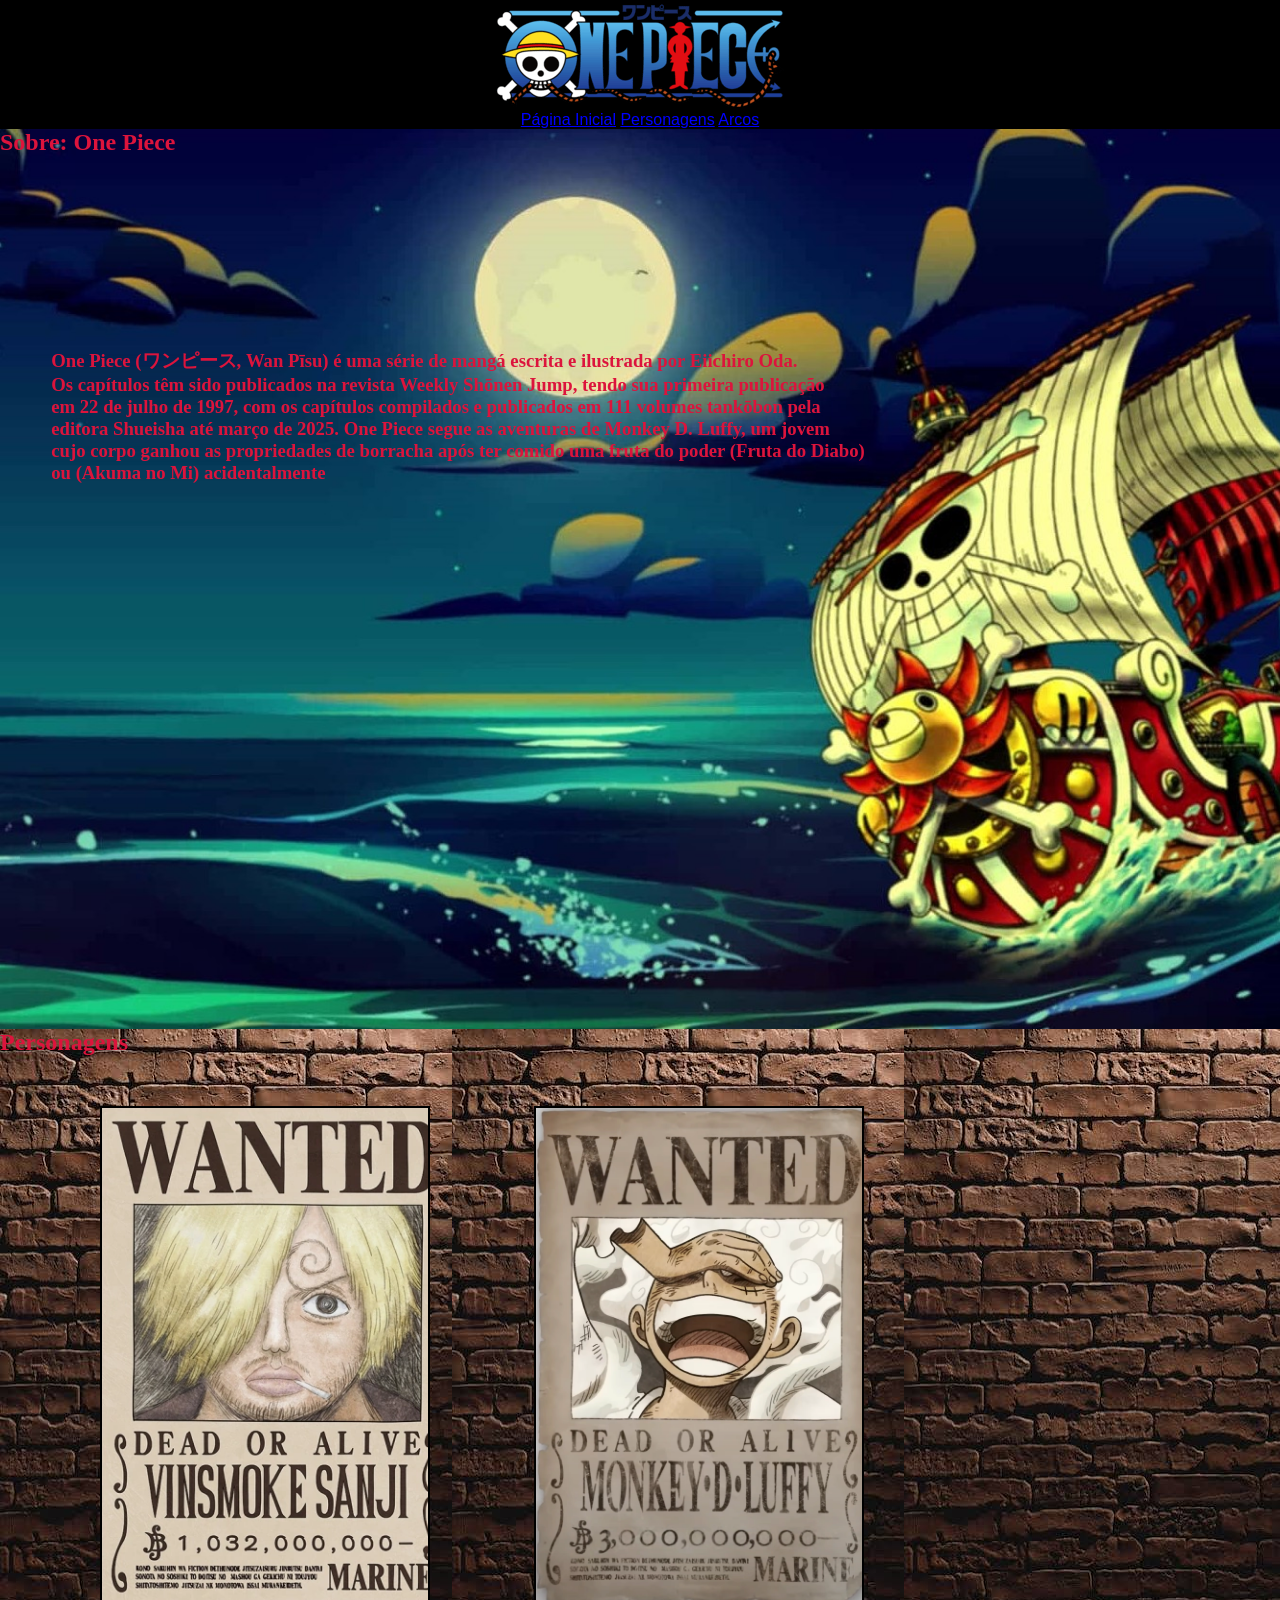
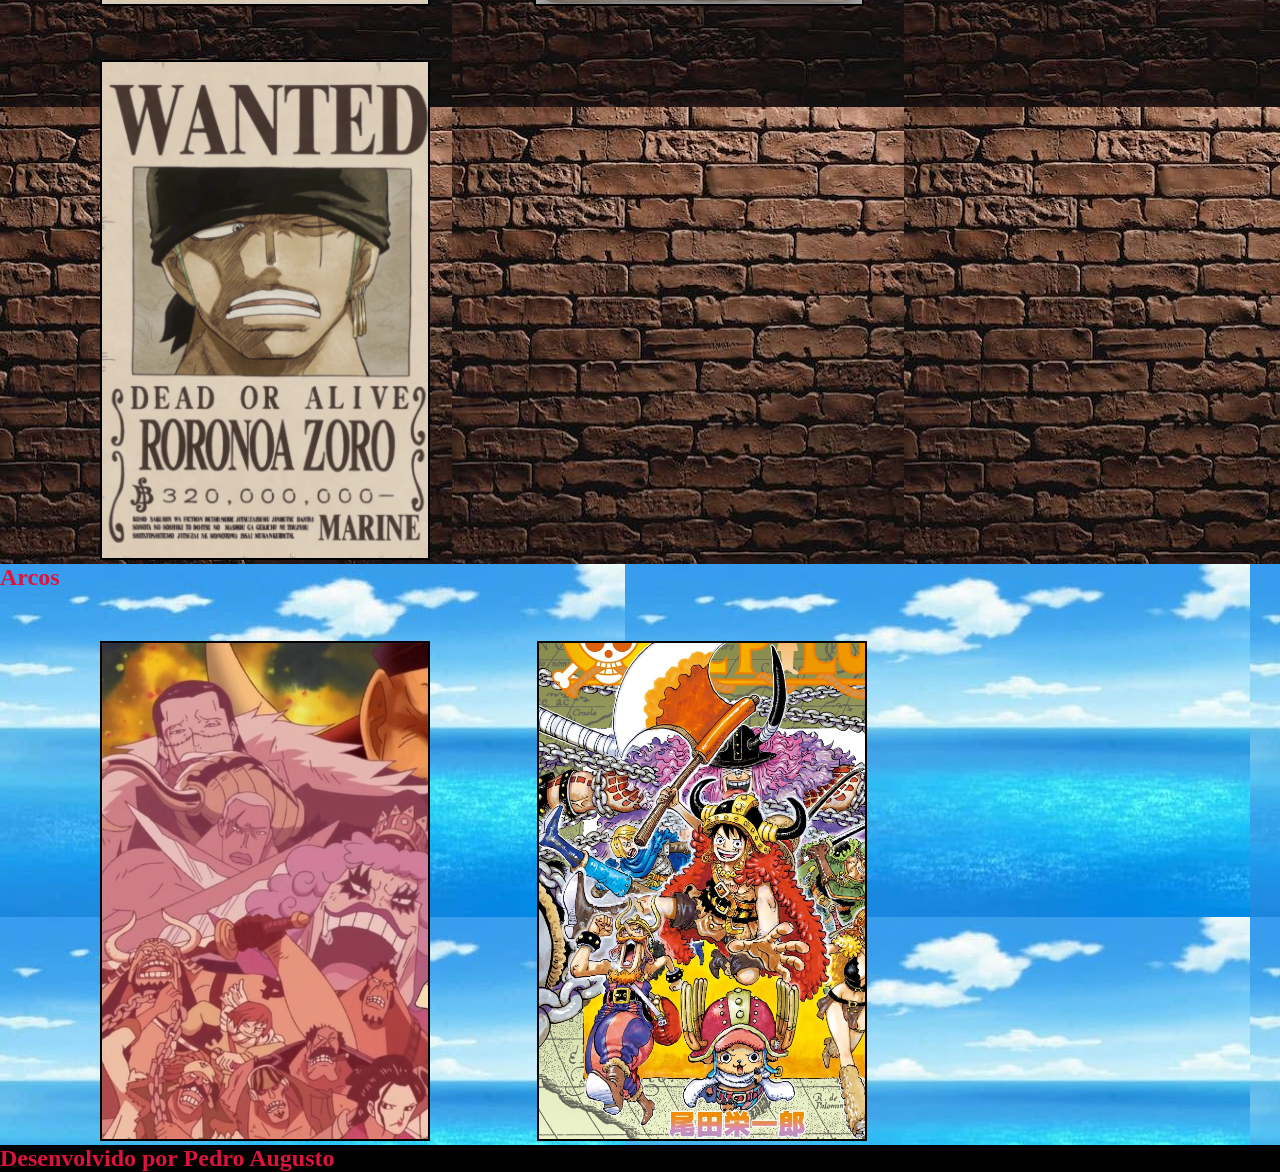
==== index.html @ 939e0319 "one piece" ====
<!DOCTYPE html>
<html lang="pt-br">
<head>
    <meta charset="UTF-8">
    <meta name="viewport" content="width=device-width, initial-scale=1.0">
    <link rel="stylesheet" href="./style.css">
    <link rel="icon" type="image/png" href="./imagen/Crountch-One-Piece-Jolly-Roger-Luffys-flag.256.png">
    <title>One Piece</title>
</head>
<header>
    <img src="./imagen/anime-one-piece-logo-png_seeklogo-518909.png" alt="">
    <nav>
        <a href="./index.html">Página Inicial</a>
        <a href="">Personagens</a>
        <a href="">Arcos</a>
    </nav>
</header>
<body>
<section>
<article>
<h2> Sobre: One Piece</h2>
<div class="cartas"><h3>One Piece (ワンピース, Wan Pīsu) é uma série de mangá escrita e ilustrada por Eiichiro Oda. <br> Os capítulos têm sido publicados na revista Weekly Shōnen Jump, tendo sua primeira publicação <br>em 22 de julho de 1997, com os capítulos compilados e publicados em 111 volumes tankōbon pela <br>editora Shueisha até março de 2025. One Piece segue as aventuras de Monkey D. Luffy, um jovem <br>cujo corpo ganhou as propriedades de borracha após ter comido uma fruta do poder (Fruta do Diabo)<br> ou (Akuma no Mi) acidentalmente</h3></div><br>
</article>
</section>
<section style="background-image: url(./imagen/parede.jfif);">
    <h2>Personagens</h2>
    <div class="recopensa"></div>
    <div class="recopensa02"></div>
    <div class="recopensa03"></div>
    </section>
    <section style="background-image: url(./imagen/images.jfif);">
        <h2>Arcos</h2>
        <div class="Arcos"></div>
        <div class="Arcos02"></div>
    </section>
</body>
<footer style="background-color: black;">
    <h2>Desenvolvido por Pedro Augusto
    </h2>
</footer>
</html>
---- style.css ----
*{
    margin: 0%;
    padding: 0%;
    box-sizing: border-box;
}
header{
    
    background-color: black;
    font-family: 'One Piece', sans-serif;
    text-align: center;    
                               
}
a{
    font-family: 'One Piece', sans-serif;
      color:blue;
}
article{
    background-image: url(./imagen/one-piece-pictures-a490z6ais4fwsurq.jpg);
    background-repeat: no-repeat;
    background-size: cover;
    height: 900px;
    
}
.cartas{
    color: crimson;
    margin: 5%;
    padding: 5%;
    margin-right: 10%;
    margin-top: 10%;
    margin-left: -1%;
    box-sizing: border-box;
}
h2{
    color:crimson ;
}
.recopensa{
    width: 330px;
    height: 500px;
    padding-left: 20px;
    padding-top: 30PX;
    border: 2PX solid black;
    margin-top: 50px;
    margin-left: 100px;
    display: inline-block;
    background-image: url(./imagen/Sanji\ cartas\ de\ procurado.webp);
    background-size: cover;
    background-repeat: no-repeat;
}
.recopensa02{
    width: 330px;
    height: 500px;
    padding-left: 20px;
    padding-top: 30PX;
    border: 2PX solid black;
    margin-top: 50px;
    margin-left: 100px;
    display: inline-block;
    background-image: url(./imagen/Monkey_D._Luffycartas\ de\ procurado.webp);
    background-size: cover;
    background-repeat: no-repeat;
}
.recopensa03{
    width: 330px;
    height: 500px;
    padding-left: 20px;
    padding-top: 30PX;
    border: 2PX solid black;
    margin-top: 50px;
    margin-left: 100px;
    margin-right: 3px;
    display: inline-block;
    background-image: url(./imagen/Roronoa_Zoro\ cartas\ de\ procurado.webp);
    background-size: cover;
    background-repeat: no-repeat;
}
.Arcos{
    width: 330px;
    height: 500px;
    padding-left: 20px;
    padding-top: 30PX;
    border: 2PX solid black;
    margin-top: 50px;
    margin-left: 100px;
    margin-right: 3px;
    display: inline-block;
    background-image: url(./imagen/Marineford_Arc.webp);
    background-size: cover;
    background-repeat: no-repeat;
}
.Arcos02{
    width: 330px;
    height: 500px;
    padding-left: 20px;
    padding-top: 30PX;
    border: 2PX solid black;
    margin-top: 50px;
    margin-left: 100px;
    margin-right: 3px;
    display: inline-block;
    background-image: url(./imagen/Elbaph_Arc.webp);
    background-size: cover;
    background-repeat: no-repeat;
}
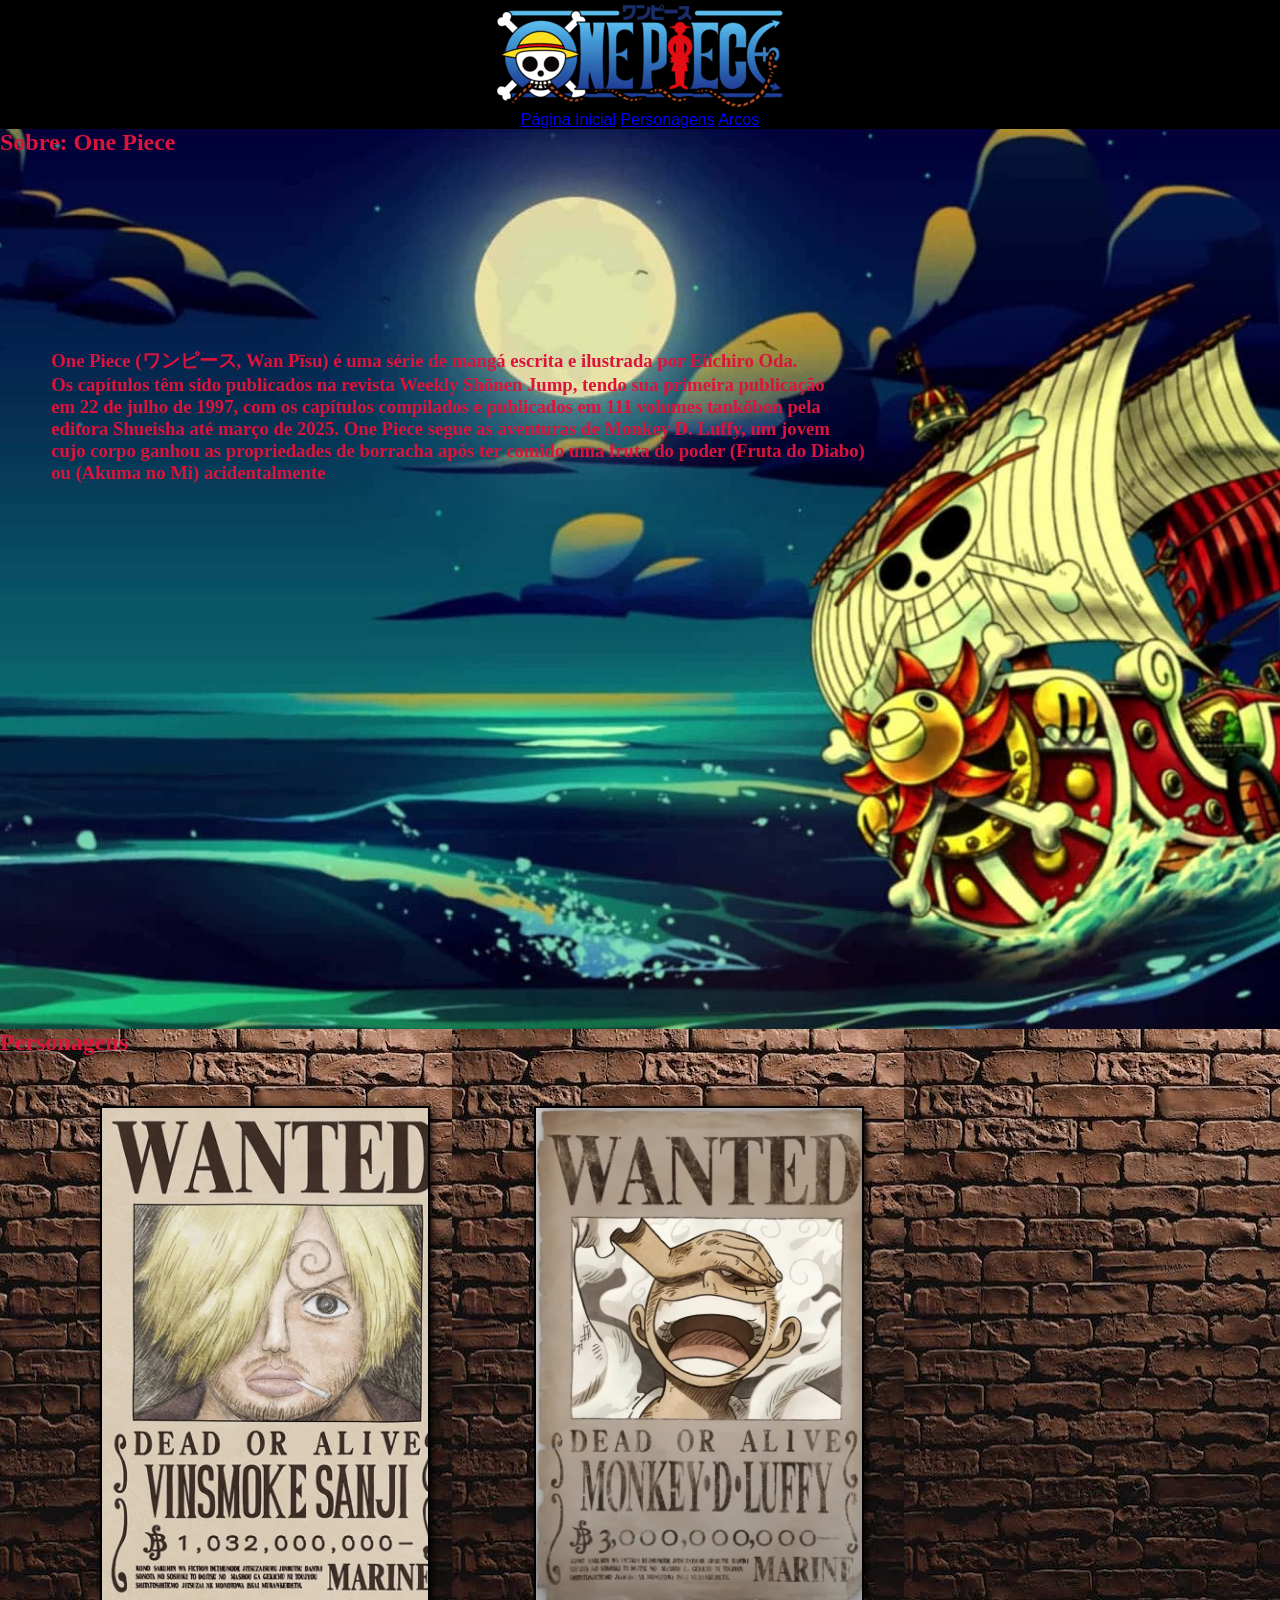
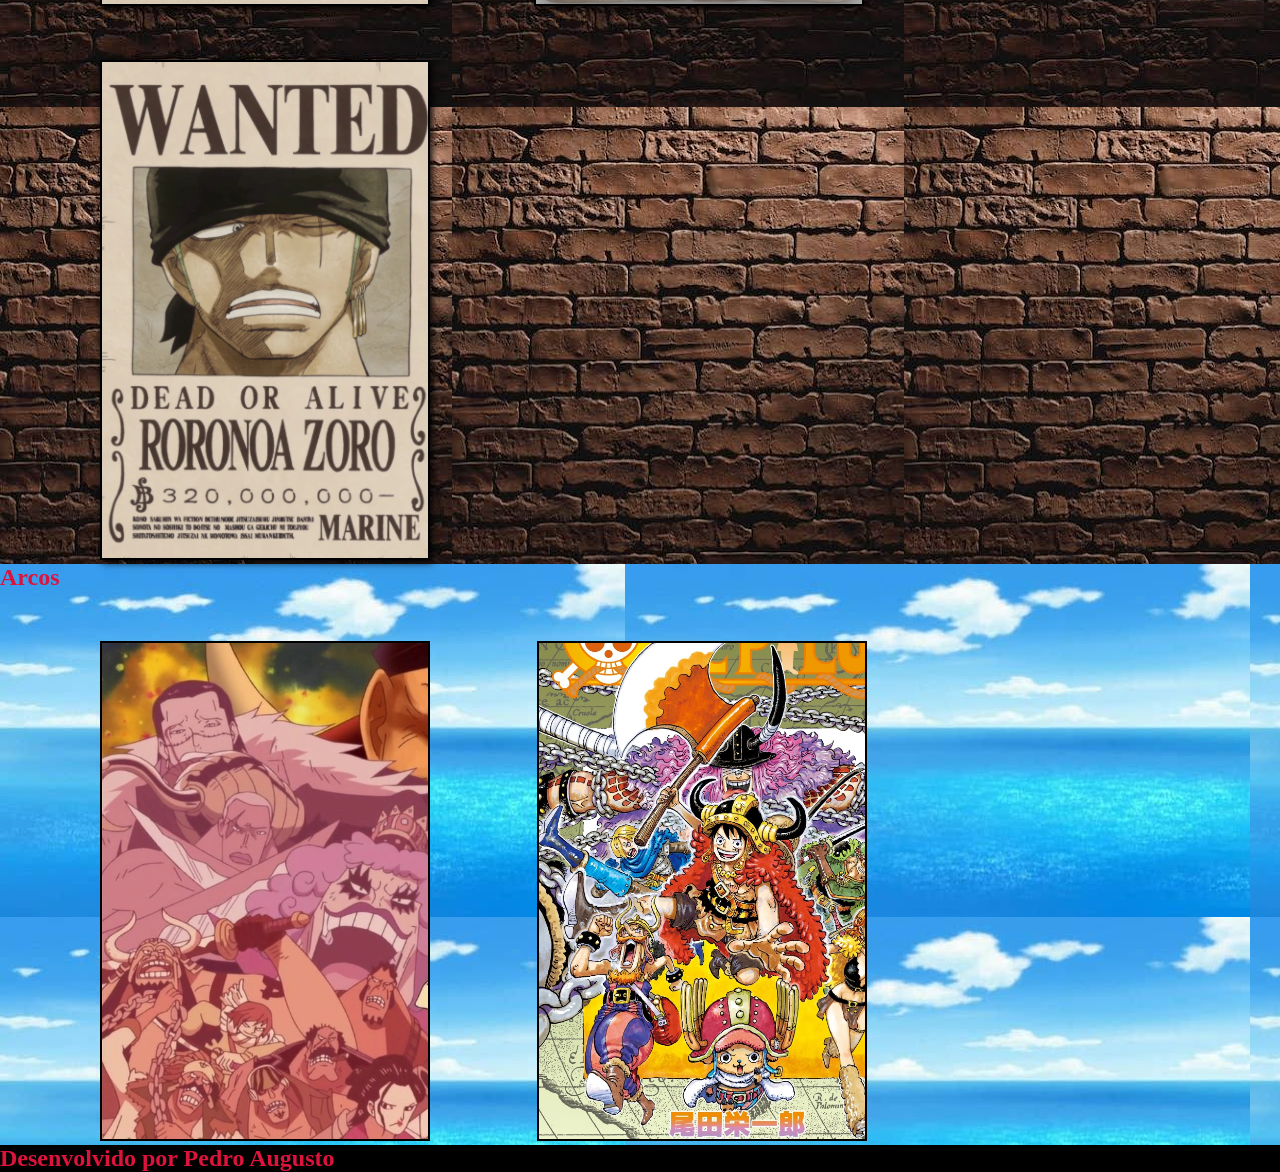
==== commit 642296cf: "pagina de personagens" ====
--- a/index.html
+++ b/index.html
@@ -11,7 +11,7 @@
     <img src="./imagen/anime-one-piece-logo-png_seeklogo-518909.png" alt="">
     <nav>
         <a href="./index.html">Página Inicial</a>
-        <a href="">Personagens</a>
+        <a href="./personagens.html">Personagens</a>
         <a href="">Arcos</a>
     </nav>
 </header>
@@ -19,7 +19,7 @@
 <section>
 <article>
 <h2> Sobre: One Piece</h2>
-<div class="cartas"><h3>One Piece (ワンピース, Wan Pīsu) é uma série de mangá escrita e ilustrada por Eiichiro Oda. <br> Os capítulos têm sido publicados na revista Weekly Shōnen Jump, tendo sua primeira publicação <br>em 22 de julho de 1997, com os capítulos compilados e publicados em 111 volumes tankōbon pela <br>editora Shueisha até março de 2025. One Piece segue as aventuras de Monkey D. Luffy, um jovem <br>cujo corpo ganhou as propriedades de borracha após ter comido uma fruta do poder (Fruta do Diabo)<br> ou (Akuma no Mi) acidentalmente</h3></div><br>
+<div class="carta"><h3>One Piece (ワンピース, Wan Pīsu) é uma série de mangá escrita e ilustrada por Eiichiro Oda. <br> Os capítulos têm sido publicados na revista Weekly Shōnen Jump, tendo sua primeira publicação <br>em 22 de julho de 1997, com os capítulos compilados e publicados em 111 volumes tankōbon pela <br>editora Shueisha até março de 2025. One Piece segue as aventuras de Monkey D. Luffy, um jovem <br>cujo corpo ganhou as propriedades de borracha após ter comido uma fruta do poder (Fruta do Diabo)<br> ou (Akuma no Mi) acidentalmente</h3></div><br>
 </article>
 </section>
 <section style="background-image: url(./imagen/parede.jfif);">
--- a/style.css
+++ b/style.css
@@ -22,7 +22,7 @@
     height: 900px;
     
 }
-.cartas{
+.carta{
     color: crimson;
     margin: 5%;
     padding: 5%;
@@ -46,6 +46,7 @@
     background-image: url(./imagen/Sanji\ cartas\ de\ procurado.webp);
     background-size: cover;
     background-repeat: no-repeat;
+    box-shadow: 2px 2px 8px black;
 }
 .recopensa02{
     width: 330px;
@@ -59,6 +60,7 @@
     background-image: url(./imagen/Monkey_D._Luffycartas\ de\ procurado.webp);
     background-size: cover;
     background-repeat: no-repeat;
+    box-shadow: 2px 2px 8px black;
 }
 .recopensa03{
     width: 330px;
@@ -73,6 +75,7 @@
     background-image: url(./imagen/Roronoa_Zoro\ cartas\ de\ procurado.webp);
     background-size: cover;
     background-repeat: no-repeat;
+    box-shadow: 2px 2px 8px black;
 }
 .Arcos{
     width: 330px;
@@ -101,4 +104,5 @@
     background-image: url(./imagen/Elbaph_Arc.webp);
     background-size: cover;
     background-repeat: no-repeat;
-}+}
+
